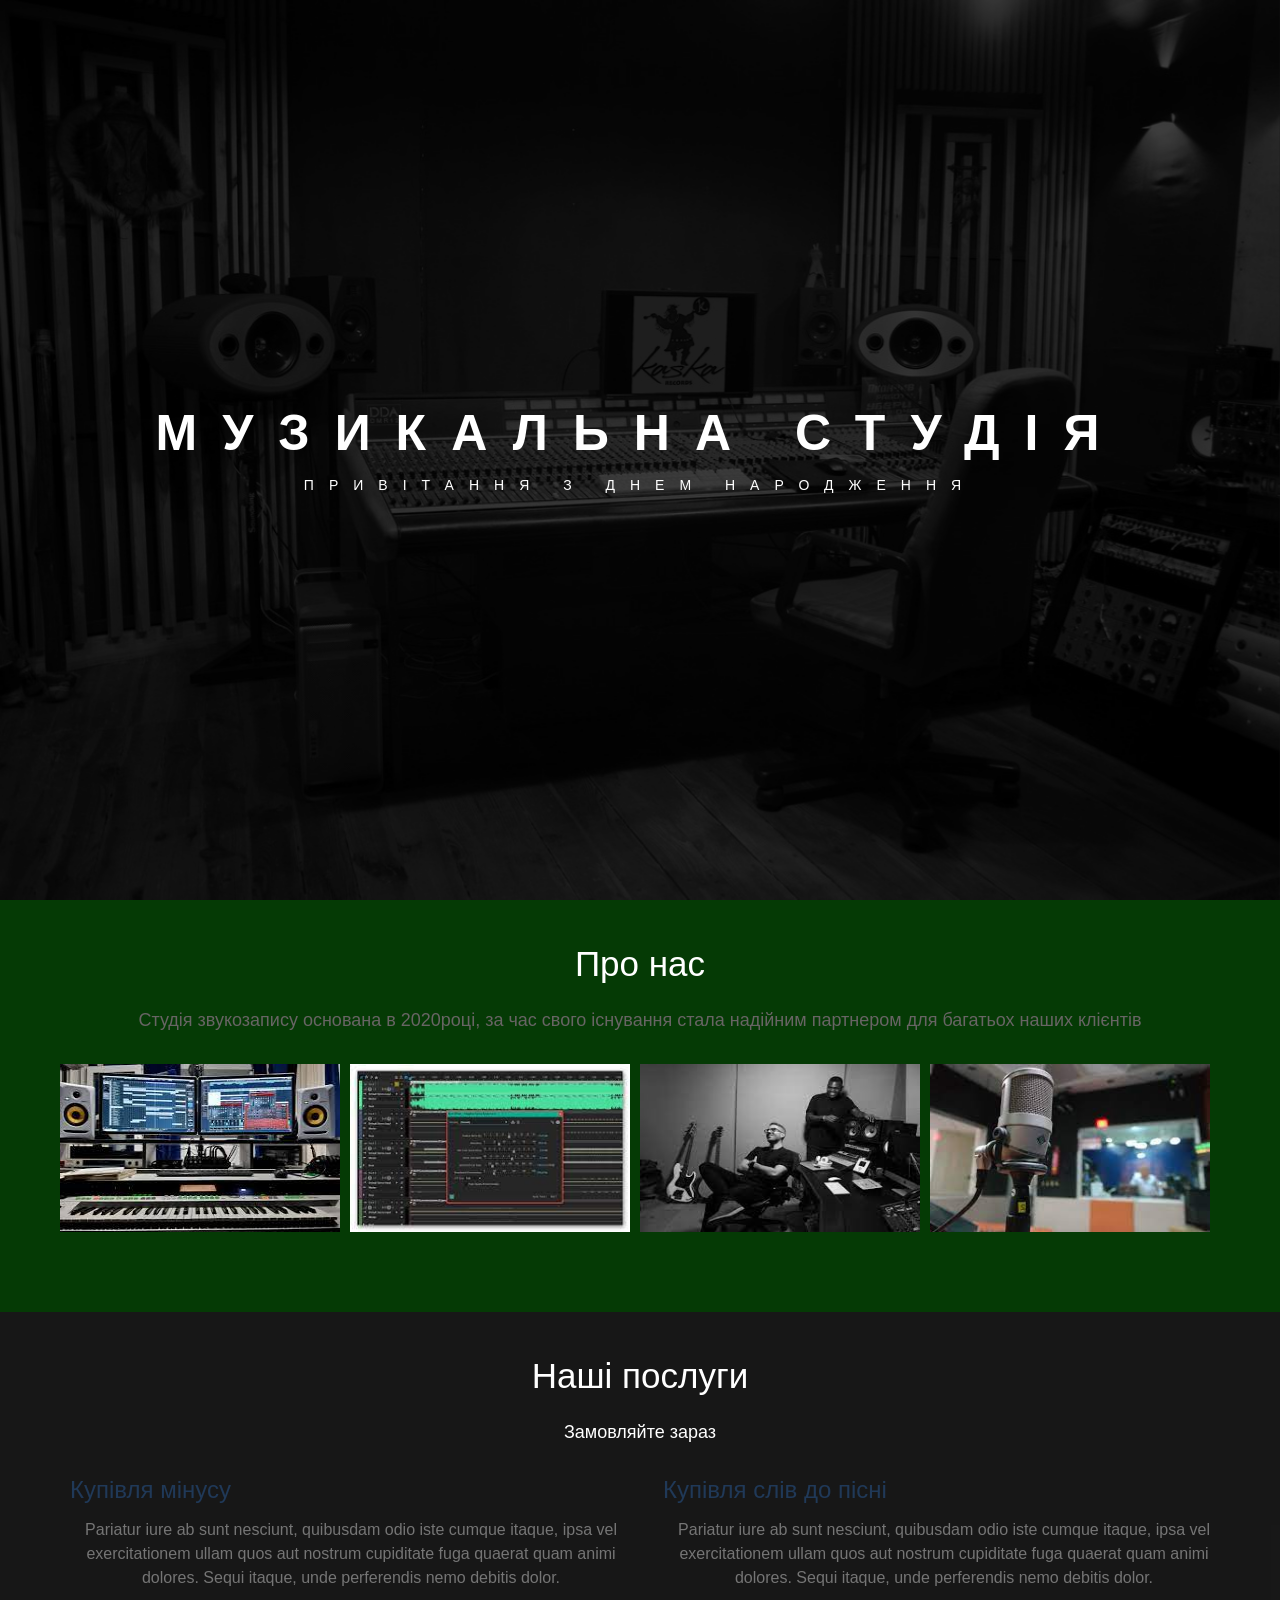
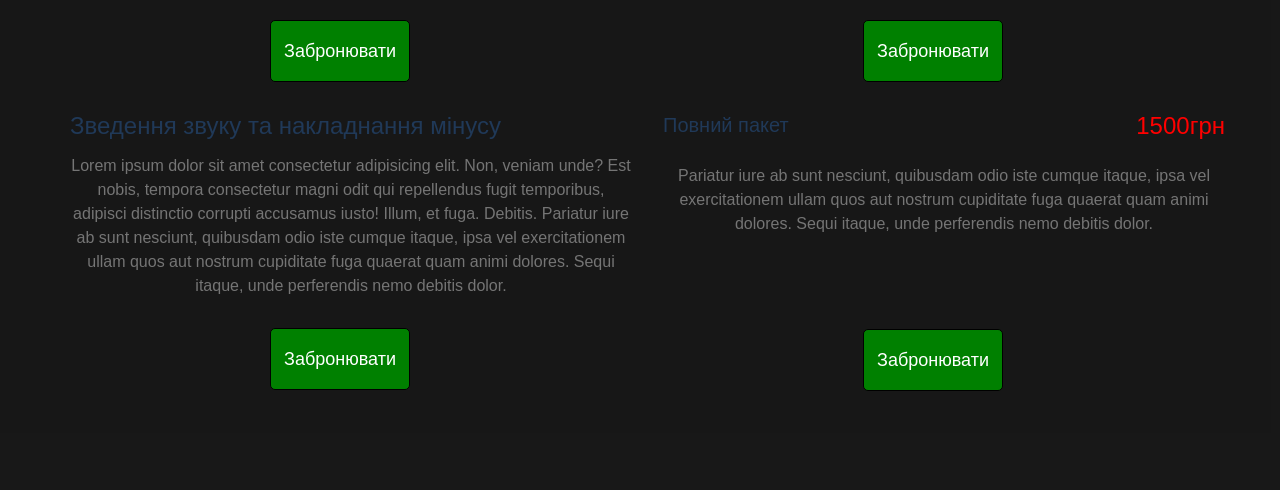
==== index.html @ 0fb1c1ea "Adaptive site with Burger menu" ====
<!DOCTYPE html>
<html lang="en">
<head>
    <meta charset="UTF-8">
    <meta name="viewport" content="width=1400">
    <title>Привітання аудіозаписом</title>
    <link rel="stylesheet" href="css/style.css">
    <link rel="shortcut icon" href="favicon.ico">
</head>
<body>
<div class="wrapper">
    <div class="full-screen">
        <div class="full-screen__body">
            <div class="full-screen__title">Музикальна студія</div>
            <div class="full-screen__text">Привітання з днем народження</div>
        </div>
        <img class="promo"  src="img/final-poster.jpg" alt="">
    </div>
    <div class="content">
        <div class="content__container">
            <div class="content__ofus">
                <div class="content__title">Про нас</div>
                <div class="content__text">Студія звукозапису основана в 2020році, за час свого існування стала надійним партнером для багатьох наших клієнтів</div>
                <div class="content__img">
                    <div class="imgs__one">
                        <img src="img/1.jfif" height="168px" width="280px"  alt="">
                    </div>
                    <div class="imgs__one">
                        <img src="img/2.jfif" height="168px"width="280px"  alt="">
                    </div>
                    <div class="imgs__one">
                        <img src="img/3.jfif" height="168px" width="280px"  alt="">
                    </div>
                    <div class="imgs__one">
                        <img src="img/4.jfif" height="168px"width="280px"  alt="">
                    </div>
                </div>
            </div>
        </div>
    </div>
    <div class="content two">
        <div class="content__container">
            <div class="content__ofus">
                <div class="content__title">Наші послуги</div>
                <div class='container'>
                    <div class="columns__title title">Замовляйте зараз</div>
                    <div class="columns__row">
                        <div class="columns__column">
                            <div class="columns__item item">
                                <div class="item__row">
                                        <div class="item__body">
                                        <div class="item__title">Купівля мінусу</div>
                                        <div class="item__text">Pariatur iure ab sunt nesciunt, quibusdam odio iste cumque itaque, ipsa vel exercitationem ullam quos aut nostrum cupiditate fuga quaerat quam animi dolores. Sequi itaque, unde perferendis nemo debitis dolor.</div>
                                    <a target="_blank" href="http://google.com">Забронювати</a>
                                    </div>
                                </div>
                            </div>
                        </div>
                        <div class="columns__column">
                            <div class="columns__item item">
                                <div class="item__row">
                                        <div class="item__body">
                                        <div class="item__title">Купівля слів до пісні</div>
                                        <div class="item__text">Pariatur iure ab sunt nesciunt, quibusdam odio iste cumque itaque, ipsa vel exercitationem ullam quos aut nostrum cupiditate fuga quaerat quam animi dolores. Sequi itaque, unde perferendis nemo debitis dolor.</div>
                                        <a target="_blank" href="http://google.com">Забронювати</a>
                                    </div>
                                </div>
                            </div>
                        </div>
                        <div class="columns__column">
                            <div class="columns__item item">
                                <div class="item__row">
                                        <div class="item__body">
                                        <div class="item__title">Зведення звуку та накладнання мінусу</div>
                                        <div class="item__text">Lorem ipsum dolor sit amet consectetur adipisicing elit. Non, veniam unde? Est nobis, tempora consectetur magni odit qui repellendus fugit temporibus, adipisci distinctio corrupti accusamus iusto! Illum, et fuga. Debitis. Pariatur iure ab sunt nesciunt, quibusdam odio iste cumque itaque, ipsa vel exercitationem ullam quos aut nostrum cupiditate fuga quaerat quam animi dolores. Sequi itaque, unde perferendis nemo debitis dolor.</div>
                                        <a target="_blank" href="http://google.com">Забронювати</a>
                                    </div>
                                </div>
                            </div>
                        </div>
                        <div class="columns__column">
                            <div class="columns__item item">
                                <div class="item__row">
                                    
                                    <div class="item__body">
                                        <div class="item__title">
                                            <div class="item__title__title" >Повний пакет</div>
                                            <div class="item__title__price ">1500грн</div>
                                        </div>
                                        <div class="item__text">Pariatur iure ab sunt nesciunt, quibusdam odio iste cumque itaque, ipsa vel exercitationem ullam quos aut nostrum cupiditate fuga quaerat quam animi dolores. Sequi itaque, unde perferendis nemo debitis dolor.</div>
                                        <a class="non" target="_blank" href="http://google.com">Забронювати</a>
                                    </div>
                                </div>
                            </div>
                        </div>
                    </div>
                </div>
            </div>
        </div>
    </div>
</div>
<script src="js/scriptone.js"></script>
</body>
</html>
---- css/style.css ----
*,
*::before,
*::after {
	padding: 0;
	margin: 0;
	border: 0;
	box-sizing: border-box;
}
a {
	text-decoration: none;
}
ul,
ol,
li {
	list-style: none;
}
img {
	vertical-align: top;
}
h1,
h2,
h3,
h4,
h5,
h6 {
	font-weight: inherit;
	font-size: inherit;
}
html,
body {
	height: 100%;
	line-height: 1;
	font-size: 14px;
	background-color: #333;
	color: #fff;
	font-family: Arial, "Helvetica Neue", Helvetica, sans-serif;
}

h1 {
	font-size: 30px;
	margin: 0px 0px 30px 0px;
}



.wrapper {
    min-height: 100vh;
    display: flex;
    flex-direction: column;
}
.full-screen {
position: relative;
min-height: 100vh;
display: flex;
flex-direction: column;

}
.full-screen__body{
padding: 50px 15px;
background-color: rgba(0, 0, 0, 0.596);
position: relative;
z-index: 2;
display: flex;
flex: 1 1 auto;
justify-content: center;
align-items: center;
flex-direction: column;
text-transform: uppercase;
	}

.full-screen__title{

font-size: 50px;
letter-spacing: 25px;
font-weight: 700;
margin: 0 0 20px 0;
}
@media (max-width: 550px) {
	.full-screen__title{

		font-size: 25px;
		letter-spacing: 12px;
		font-weight: 500;
		margin: 0 0 10px 0;
		}
		.full-screen__text  {

			letter-spacing: 7px;
				}

}
@media (max-width: 900px) {
	.full-screen__title{
text-align: center;
		font-size: 35px;
		letter-spacing: 17px;
		font-weight: 600;
		margin: 0 0 15px 0;
		}
		.full-screen__text  {
text-align: center;
			letter-spacing: 12px;
				}

}


.full-screen__text  {

    letter-spacing: 15px;
		}

.promo{
	position: fixed;
    top: 0;
    left: 0;
    width: 100%;
    height: 100%;
    object-fit: cover;
}

.content {
    position: relative;
	z-index: 5;
    background: rgba(5, 59, 5, 0.973);
}
.content__container {
		max-width: 1200px;
        margin: 0 auto;
        padding: 50px 15px;
        font-size: 18px;
        line-height: 150%;
}
.content__img{
	display: flex;
	flex: 0 1 auto;
	flex-wrap: wrap;
	justify-content: center;
}
.imgs__one{
	flex: 0 1 22%;
	margin: 0 10px 10px 0;
    align-items: center;
}
.content__ofus{
    margin: 0 0 20px 0;text-align: center;
	justify-self: center;
	
}
.content__title{margin: 0 0 30px 0;
	font-size: 35px;
	
	font-weight: 500;}
.content__text{
	color: rgb(104, 100, 100);
	margin: 0 0 30px 0;
}

.two{
	background: rgba(22, 22, 22, 0.925);
}

.container{
	max-width: 1180px;
	margin: 0px auto;
}

.columns {
	background-color: #f5f5f5;
	padding: 50px 0 20px 0;
}
.columns__title {
	text-align: center;
	margin: 0px 0px 30px 0px;
}
.columns__row {
	display: flex;
	flex-wrap: wrap;
	margin: 0px -8px;
}


.columns__column {
	flex: 0 1 50%;
	padding: 0px 8px;
	margin: 0px 0px 30px 0px;
	
}
.columns__item {

}

.item {}
.item__row {
	display: flex;
}
.item__image {
	flex: 0 0 200px;
}
.item__body {
	padding: 0px 0px 0px 15px;
	flex: 1 1 auto;
}
.item__title {
	color: #203958;
	font-size: 24px;
	margin: 0px 0px 15px 0px;
}
.item__text {
	color: #757575;
	font-size: 16px;
	line-height: 24px;
	margin: 0 0 30px;
}
.item__title__title {
	color: #203958;
	font-size: 20px;
	margin: 0px 0px 10px 0px;
}

.item__title{
	display: flex;
	flex: 0 1 50%;
	justify-content: space-between;
}
.item__title__price{
	color: red;
}


a{
	border: 1px solid #000;
	border-radius: 35% ;
	padding: 10px;
		background: green;
	display: block;
    margin: 0px 200px;
    text-align: center;
    line-height: 40px;
        border-radius: 5px;
    color: #ffffff;
    font-size: 18px;box-shadow: 0px 0px 0px 0px rgb(255, 255, 255);
	align-self: end;
	width: 140px ;
}


a:hover{
	box-shadow: 3px 3px 35px 2px rgb(255, 255, 255);
	
}

.non{
	transform: translate(0px,63px);
}

.content__title1{
	text-align: center;
	font-size: 35px;
    font-weight: 500;
	margin: 50px 0 0 0;
}

.columns__title1{
	text-align: center;
	margin: 30px 0 0 0;
}
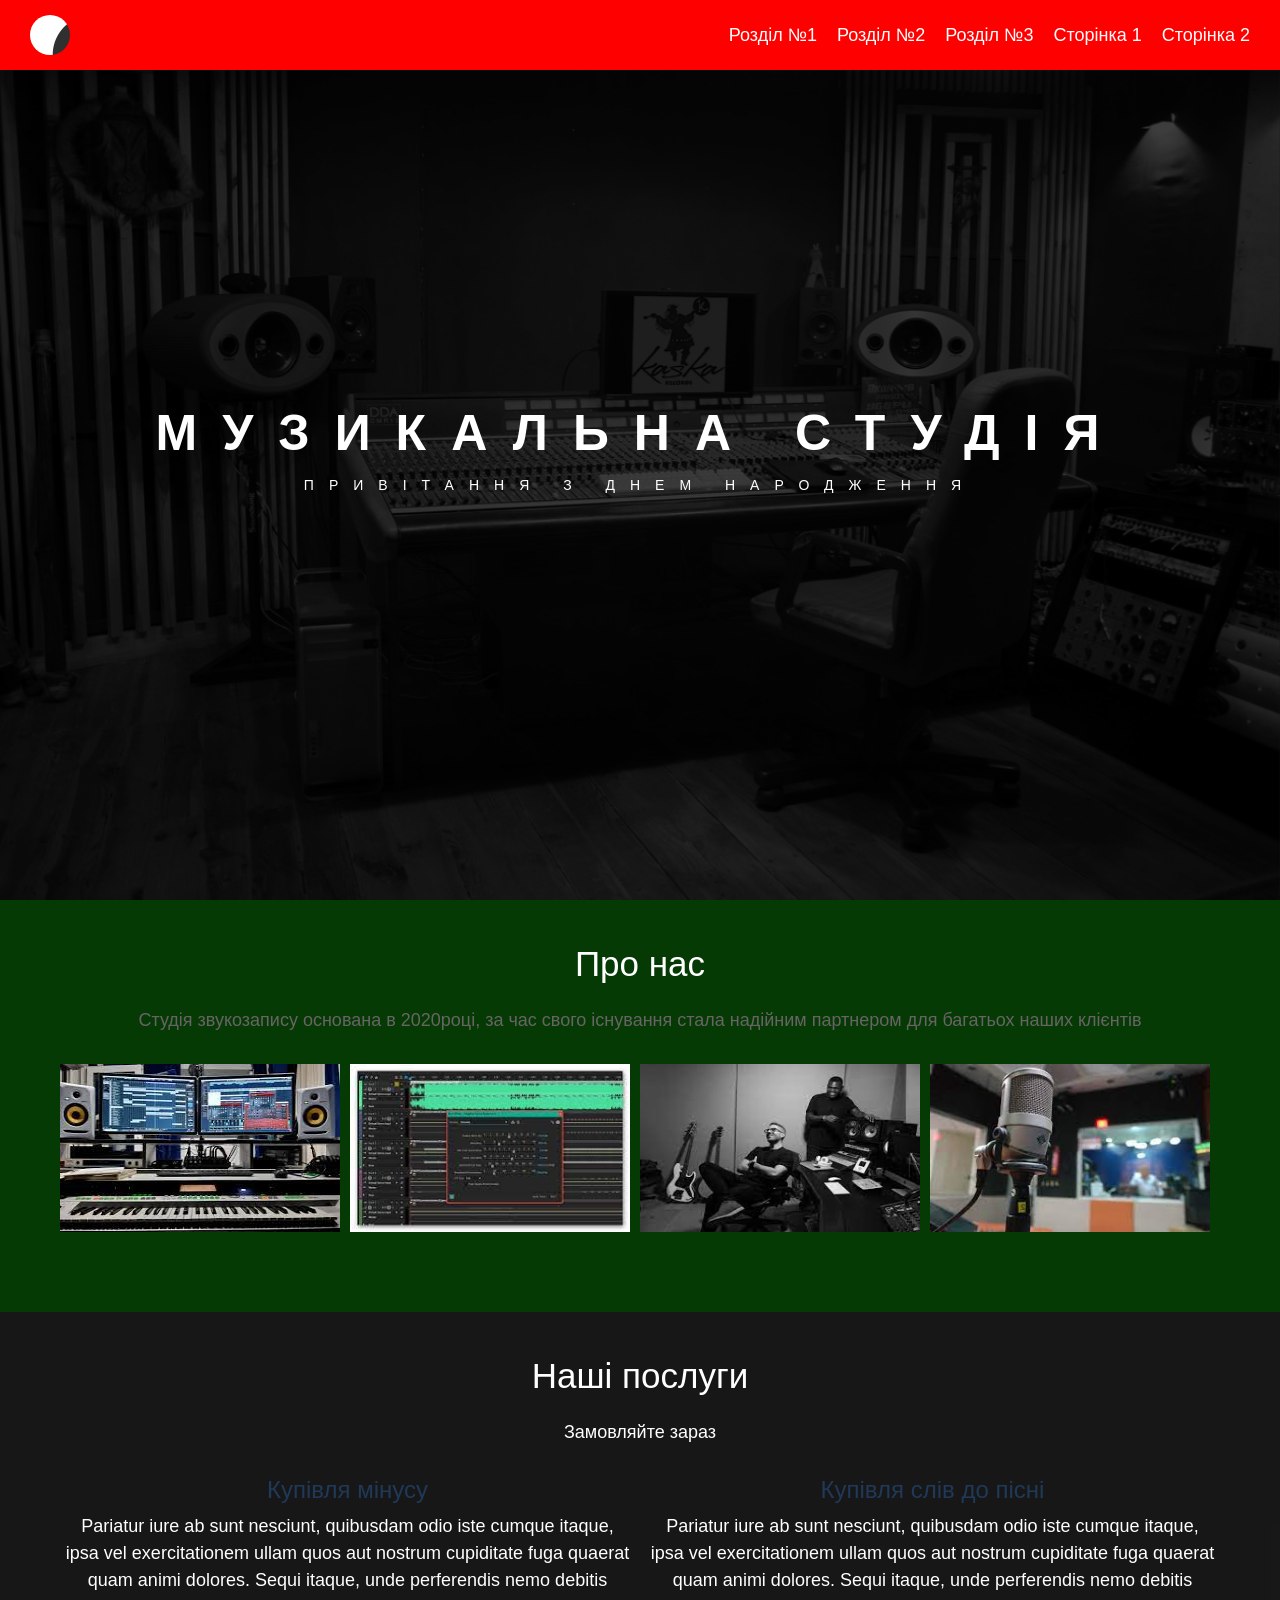
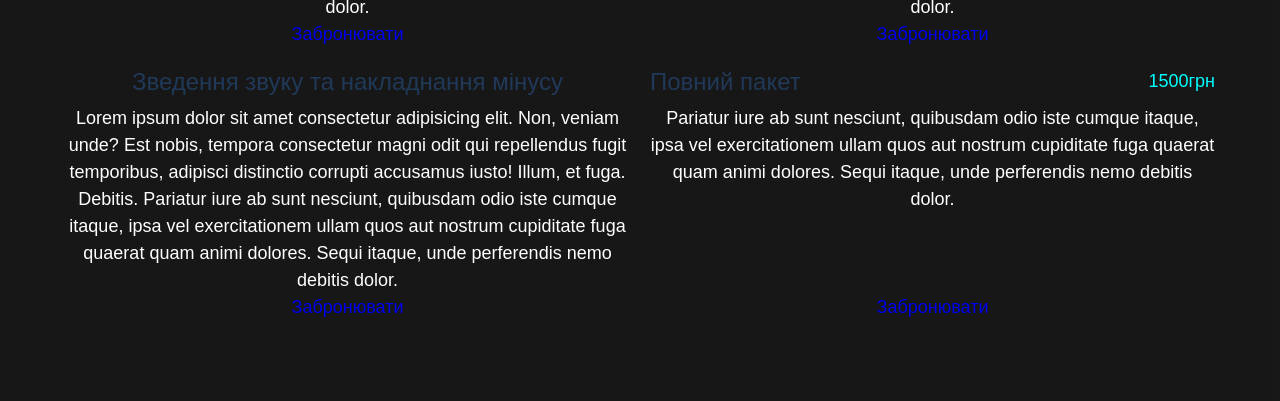
==== commit 44bbfa56: "delete redurent files" ====
--- a/index.html
+++ b/index.html
@@ -4,11 +4,46 @@
     <meta charset="UTF-8">
     <meta name="viewport" content="width=1400">
     <title>Привітання аудіозаписом</title>
-    <link rel="stylesheet" href="css/style.css">
+    <link rel="stylesheet" href="css/style1.css">
     <link rel="shortcut icon" href="favicon.ico">
 </head>
 <body>
 <div class="wrapper">
+    <header class="header">
+        <div class="header__container">
+            <a href="" class="header__logo"></a>
+            <div class="header__menu__menu">
+                <div class="menu__icon">
+                    <span></span>
+                </div>
+                <nav class="menu__body">
+                    <ul class="menu__list">
+                        <li><a data-goto=".wrapper" href="#" class="menu__link">Розділ №1</a></li>
+                        <li><a data-goto=".content__ofus" href="#" class="menu__link">Розділ №2</a></li>
+                        <li><a data-goto=".content__num" href="#" class="menu__link">Розділ №3</a></li>
+                        <li>
+                            <a href="" class="menu__link">Сторінка 1</a>
+                            <span class="menu__arrow"></span>
+                            <ul class="menu__sub-list">
+                                <li>
+                                    <a href="" class="menu__sub-link">Розділ Сторінка 1</a>
+                                </li>
+                                <li>
+                                    <a href="" class="menu__sub-link">Розділ Сторінка 2</a>
+                                </li>
+                                <li>
+                                    <a href="" class="menu__sub-link">Розділ Сторінка 3</a>
+                                </li>
+                            </ul>
+                        </li>
+                        <li>
+                            <a href="" class="menu__link">Сторінка 2</a>
+                        </li>
+                    </ul>
+                </nav>
+            </div>
+        </div>
+    </header>
     <div class="full-screen">
         <div class="full-screen__body">
             <div class="full-screen__title">Музикальна студія</div>
@@ -41,55 +76,40 @@
     <div class="content two">
         <div class="content__container">
             <div class="content__ofus">
-                <div class="content__title">Наші послуги</div>
+                <div class="content__title content__num">Наші послуги</div>
                 <div class='container'>
                     <div class="columns__title title">Замовляйте зараз</div>
-                    <div class="columns__row">
-                        <div class="columns__column">
-                            <div class="columns__item item">
-                                <div class="item__row">
-                                        <div class="item__body">
-                                        <div class="item__title">Купівля мінусу</div>
-                                        <div class="item__text">Pariatur iure ab sunt nesciunt, quibusdam odio iste cumque itaque, ipsa vel exercitationem ullam quos aut nostrum cupiditate fuga quaerat quam animi dolores. Sequi itaque, unde perferendis nemo debitis dolor.</div>
-                                    <a target="_blank" href="http://google.com">Забронювати</a>
+                        <div class="item__columns">
+                            <div class="item__row">
+                                <div class="item__body">
+                                    <div class="item__title">Купівля мінусу</div>
+                                    <div class="item__text">Pariatur iure ab sunt nesciunt, quibusdam odio iste cumque itaque, ipsa vel exercitationem ullam quos aut nostrum cupiditate fuga quaerat quam animi dolores. Sequi itaque, unde perferendis nemo debitis dolor.</div>
+                                   <div class="linkbuy"> <a target="_blank" href="http://google.com">Забронювати</a></div>
                                     </div>
+                            </div>
+                            <div class="item__row">
+                                <div class="item__body">
+                                <div class="item__title">Купівля слів до пісні</div>
+                                <div class="item__text">Pariatur iure ab sunt nesciunt, quibusdam odio iste cumque itaque, ipsa vel exercitationem ullam quos aut nostrum cupiditate fuga quaerat quam animi dolores. Sequi itaque, unde perferendis nemo debitis dolor.</div>
+                                <div class='linkbuy'><a target="_blank" href="http://google.com">Забронювати</a></div>
                                 </div>
                             </div>
-                        </div>
-                        <div class="columns__column">
-                            <div class="columns__item item">
-                                <div class="item__row">
-                                        <div class="item__body">
-                                        <div class="item__title">Купівля слів до пісні</div>
-                                        <div class="item__text">Pariatur iure ab sunt nesciunt, quibusdam odio iste cumque itaque, ipsa vel exercitationem ullam quos aut nostrum cupiditate fuga quaerat quam animi dolores. Sequi itaque, unde perferendis nemo debitis dolor.</div>
-                                        <a target="_blank" href="http://google.com">Забронювати</a>
-                                    </div>
+                            <div class="item__row">
+                                <div class="item__body">
+                                <div class="item__title">Зведення звуку та накладнання мінусу</div>
+                                <div class="item__text">Lorem ipsum dolor sit amet consectetur adipisicing elit. Non, veniam unde? Est nobis, tempora consectetur magni odit qui repellendus fugit temporibus, adipisci distinctio corrupti accusamus iusto! Illum, et fuga. Debitis. Pariatur iure ab sunt nesciunt, quibusdam odio iste cumque itaque, ipsa vel exercitationem ullam quos aut nostrum cupiditate fuga quaerat quam animi dolores. Sequi itaque, unde perferendis nemo debitis dolor.</div>
+                                    <div class="linkbuy"><a target="_blank" href="http://google.com">Забронювати</a></div>
                                 </div>
                             </div>
-                        </div>
-                        <div class="columns__column">
-                            <div class="columns__item item">
-                                <div class="item__row">
-                                        <div class="item__body">
-                                        <div class="item__title">Зведення звуку та накладнання мінусу</div>
-                                        <div class="item__text">Lorem ipsum dolor sit amet consectetur adipisicing elit. Non, veniam unde? Est nobis, tempora consectetur magni odit qui repellendus fugit temporibus, adipisci distinctio corrupti accusamus iusto! Illum, et fuga. Debitis. Pariatur iure ab sunt nesciunt, quibusdam odio iste cumque itaque, ipsa vel exercitationem ullam quos aut nostrum cupiditate fuga quaerat quam animi dolores. Sequi itaque, unde perferendis nemo debitis dolor.</div>
-                                        <a target="_blank" href="http://google.com">Забронювати</a>
-                                    </div>
-                                </div>
-                            </div>
-                        </div>
-                        <div class="columns__column">
-                            <div class="columns__item item">
-                                <div class="item__row">
-                                    
-                                    <div class="item__body">
-                                        <div class="item__title">
-                                            <div class="item__title__title" >Повний пакет</div>
-                                            <div class="item__title__price ">1500грн</div>
-                                        </div>
-                                        <div class="item__text">Pariatur iure ab sunt nesciunt, quibusdam odio iste cumque itaque, ipsa vel exercitationem ullam quos aut nostrum cupiditate fuga quaerat quam animi dolores. Sequi itaque, unde perferendis nemo debitis dolor.</div>
-                                        <a class="non" target="_blank" href="http://google.com">Забронювати</a>
-                                    </div>
+                            <div class="item__row">
+                                <div class="item__body">
+                                    <div class="item__2title">
+                                    <div class="item__title__ofprice" >Повний пакет</div>
+                                    <div class="item__title__price">1500грн</div>
+                                     </div>
+                                <div class="item__text">Pariatur iure ab sunt nesciunt, quibusdam odio iste cumque itaque, ipsa vel exercitationem ullam quos aut nostrum cupiditate fuga quaerat quam animi dolores. Sequi itaque, unde perferendis nemo debitis dolor.</div>
+                                    <div class="nonetext"> consectetur, adipisicing elit. Enim doloribus deserunt, dolore, hic adipisci necessitatibus quam quas molestias ipsam ea error fugiat illo rem minus voluptatibus voluptate obcaecati explicabo sequi.</div>
+                                <div class="linkbuy"><a class="non" target="_blank" href="http://google.com">Забронювати</a></div>
                                 </div>
                             </div>
                         </div>
--- a/css/style1.css
+++ b/css/style1.css
@@ -0,0 +1,541 @@
+*,
+*::before,
+*::after {
+	padding: 0;
+	margin: 0;
+	border: 0;
+	box-sizing: border-box;
+}
+a {
+	text-decoration: none;
+}
+ul,
+ol,
+li {
+	list-style: none;
+}
+img {
+	vertical-align: top;
+}
+h1,
+h2,
+h3,
+h4,
+h5,
+h6 {
+	font-weight: inherit;
+	font-size: inherit;
+}
+html,
+body {
+	height: 100%;
+	line-height: 1;
+	font-size: 14px;
+	background-color: #333;
+	color: #fff;
+	font-family: Arial, "Helvetica Neue", Helvetica, sans-serif;
+}
+
+h1 {
+	font-size: 30px;
+	margin: 0px 0px 30px 0px;
+}
+.linkbuy{
+	display: grid;
+	justify-content: center;
+}
+
+.wrapper {
+    min-height: 100vh;
+    display: flex;
+    flex-direction: column;
+}
+.full-screen {
+position: relative;
+min-height: 100vh;
+display: flex;
+flex-direction: column;
+
+}
+.full-screen__body{
+padding: 50px 15px;
+background-color: rgba(0, 0, 0, 0.596);
+position: relative;
+z-index: 2;
+display: flex;
+flex: 1 1 auto;
+justify-content: center;
+align-items: center;
+flex-direction: column;
+text-transform: uppercase;
+	}
+
+.full-screen__title{
+
+font-size: 50px;
+letter-spacing: 25px;
+font-weight: 700;
+margin: 0 0 20px 0;
+}
+@media (max-width: 550px) {
+	.full-screen__title{
+		font-size: 25px;
+		letter-spacing: 12px;
+		font-weight: 500;
+		margin: 0 0 10px 0;
+	}
+	.full-screen__text  {
+		letter-spacing: 7px;
+	}
+	.item__columns{}	
+
+}
+@media (max-width: 767px) {
+	.full-screen__title{
+text-align: center;
+		font-size: 35px;
+		letter-spacing: 17px;
+		font-weight: 600;
+		margin: 0 0 15px 0;
+		}
+		.full-screen__text  {
+text-align: center;
+			letter-spacing: 12px;
+				}
+
+}
+
+
+.full-screen__text  {
+
+    letter-spacing: 15px;
+		}
+
+.promo{
+	position: fixed;
+    top: 0;
+    left: 0;
+    width: 100%;
+    height: 100%;
+    object-fit: cover;
+}
+
+.content {
+    position: relative;
+	z-index: 5;
+    background: rgba(5, 59, 5, 0.973);
+}
+.content__container {
+		max-width: 1200px;
+        margin: 0 auto;
+        padding: 50px 15px;
+        font-size: 18px;
+        line-height: 150%;
+}
+.content__img{
+	display: flex;
+	flex: 0 1 auto;
+	flex-wrap: wrap;
+	justify-content: center;
+}
+.imgs__one{
+	flex: 0 1 22%;
+	margin: 0 10px 10px 0;
+    align-items: center;
+}
+
+.content {
+    position: relative;
+	z-index: 5;
+    background: rgba(5, 59, 5, 0.973);
+}
+.content__container {
+		max-width: 1200px;
+        margin: 0 auto;
+        padding: 50px 15px;
+        font-size: 18px;
+        line-height: 150%;
+}
+.content__img{
+	display: flex;
+	flex: 0 1 auto;
+	flex-wrap: wrap;
+	justify-content: center;
+}
+.imgs__one{
+	flex: 0 1 22%;
+	margin: 0 10px 10px 0;
+    align-items: center;
+}
+.content__ofus{
+    margin: 0 0 20px 0;text-align: center;
+	justify-self: center;
+	
+}
+.content__title{margin: 0 0 30px 0;
+	font-size: 35px;
+	
+	font-weight: 500;}
+.content__text{
+	color: rgb(104, 100, 100);
+	margin: 0 0 30px 0;
+}
+
+.two{
+	background: rgba(22, 22, 22, 0.925);
+}
+
+.container{
+	max-width: 1180px;
+	margin: 0px auto;
+}
+
+.columns {
+	background-color: #f5f5f5;
+	padding: 50px 0 20px 0;
+}
+
+.title{
+	margin: 10px 0 20px 0;
+}
+
+.item__columns{
+	display: grid;
+	grid-template-columns: 50% 50%;
+	grid-auto-rows: auto;
+
+	
+}
+
+.item__row{
+	justify-content: space-between;
+    display: grid;
+	padding: 10px;
+}
+
+/*
+
+a{
+	border: 1px solid #000;
+	border-radius: 35% ;
+	padding: 10px;
+	background: green;
+	display: block;
+    text-align: center;
+    line-height: 40px;
+    border-radius: 5px;
+    color: #ffffff;
+    font-size: 18px;box-shadow: 0px 0px 0px 0px rgb(255, 255, 255);
+	align-self: end;
+	width: 140px ;
+	
+}
+*/
+.item__body {
+	justify-content: space-between;
+    display: grid;
+	}
+
+.item__title {
+	padding: 0 0 10px;
+	color: #203958;
+    font-size: 24px;
+	}
+
+.item__2title{
+	display: flex;
+	flex: 0 0 50%;
+	justify-content: space-between;
+}
+
+.item__title__ofprice{
+	padding: 0 0 10px;
+	color: #203958;
+    font-size: 24px;
+	
+}
+
+.item__title__price{
+	color: aqua;
+	
+}
+
+.item__text {
+	}
+
+
+
+a:hover{
+	box-shadow: -1px 0px 11px 11px rgb(255 255 255);
+    background-color: rgb(255 255 255);
+    color: red;
+	
+}
+
+
+.nonetext{
+opacity: 0;
+}
+
+.content__title1{
+	text-align: center;
+	font-size: 35px;
+    font-weight: 500;
+	margin: 50px 0 0 0;
+}
+
+.columns__title1{
+	text-align: center;
+	margin: 30px 0 0 0;
+}
+
+@media (max-width: 550px) {
+	.item__columns{
+		display: block;
+	}
+	
+}
+
+.header{
+	position: fixed;
+	top: 0;
+	left: 0;
+	width: 100%;
+	z-index: 10;
+	background: red;
+}
+.header__container{
+	
+	margin: 0 auto;
+	display: flex;
+	padding: 0 30px;
+	align-items: center;
+	justify-content: space-between;
+	min-height: 70px;
+}
+.header__logo{
+	border-radius: 50%;
+	background: #fff;
+	position: relative;
+	z-index: 5;
+	width: 40px;
+	height: 40px;
+	background-image: url('/favicon.ico');
+}
+.header__menu__menu{}
+.menu__icon{
+	display: none;
+}
+
+ 
+.menu__body{}
+.menu__list{}
+.menu__list > li {
+position: relative;
+margin: 0 0 0 20px;
+}
+.menu__link:hover{
+	
+}
+.menu__link{
+	color: #fff;
+	font-size: 18px;
+}
+.menu__sub-list{
+	position: absolute;
+	top: 100%;
+	right: 0;
+	background-color: black;
+	padding: 15px;
+	min-width: 200px;
+}
+.menu__sub-list li{
+margin: 0 0 10px 0;
+
+}
+.menu__sub-list:last-child{
+margin: 0;
+}
+
+.menu__sub-link:hover{
+	text-decoration: underline;
+}
+
+@media (min-width: 767px){
+	.menu__list{
+		display: flex;
+		align-items: center;
+	}
+	.menu__list > li {
+		padding: 10px 0;
+	}
+	.menu__sub-list{
+	transform: translate(0px, 10%);
+	opacity: 0;
+	visibility: hidden;
+	transition: all 0.3s ease 0s;
+	pointer-events: none;
+	
+	}
+}
+
+body._pc .menu__list > li:hover .menu__sub-list {
+opacity: 1;
+visibility: visible;
+transform: translate(0px, 0px);
+pointer-events: all;
+}
+
+.menu__arrow{
+	display: none;
+}
+body._touch .menu__list > li {
+	display: flex;
+	align-items: center;
+}
+body._touch .menu__arrow {
+	display: block;
+	width: 0;
+	height: 0;
+	margin: 0 0 0 5px;
+	
+	transition: transform 0.3s ease 0s;
+	border-left: 5px solid transparent;
+	border-right: 5px solid transparent;
+	border-top: 10px solid #fff;
+}
+
+body._touch .menu__list > li._active .menu__sub-list {
+	opacity: 1;
+	visibility: visible;
+	transform: translate(0px, 0px);
+	pointer-events: all;
+	}
+
+	body._touch .menu__list > li._active .menu__arrow {
+		transform: rotate(-180deg);
+	}
+
+@media (max-width: 767px) {
+	.menu__icon{
+		z-index: 5;
+		display: block;
+		position: relative;
+		width: 30px;
+		height: 18px;
+		cursor: pointer;
+	}
+	.menu__icon span,
+	.menu__icon::before,
+	.menu__icon::after {
+		left: 0;
+		position: absolute;
+		height: 10%;
+		width: 100%;
+		transition: all 0.3s ease 0s;
+		background-color: #fff;
+	}
+	.menu__icon::before,
+	.menu__icon::after{
+		content: "";
+	}
+	.menu__icon::before{
+		top: 0;
+	}
+	.menu__icon::after{
+		bottom: 0;
+	}
+	.menu__icon span{
+		top: 50%;
+		transform: scale(1) translate(0px, -50%);
+	}
+	.menu__icon._active span {
+		transform: scale(0) translate(0px, -50%);
+	}
+	.menu__icon._active::before {
+		top: 50%;
+		transform: rotate(-45deg) translate(0px, -50%);
+	}
+	.menu__icon._active::after {
+		bottom: 50%;
+		transform: rotate(45deg) translate(0px, 50%);
+	}
+	.menu__body{
+		position: fixed;
+		top: 0;
+		left: -100%;
+		width: 100%;
+		height: 100%;
+		background-color: rgba(0, 0, 0, 0.9);
+		padding: 100px 30px 30px 30px;
+		transition: left 0.3s ease 0s;
+		overflow: auto;
+	}
+	.menu__body._active {
+		left: 0;
+	}
+	/* not work
+	body._touch .menu__list > li._active .menu__sub-list*/
+	body._pc .menu__list > li:hover .menu__sub-list {
+		display: block;
+	}
+	body._lock {
+		overflow: hidden;
+	}
+	.menu__body::before{
+		content: '';
+		position: fixed;
+		width: 100%;
+		top: 0;
+		left: 0;
+		height: 70px;
+		background-color: #912105;
+		z-index: 2;
+	}
+
+	.menu__list > li {
+		flex-wrap: wrap;
+		margin: 0 0 30px 0;
+	}
+	.menu__list > li:last-child{
+		margin-bottom: 0;
+	}
+	.menu__link {
+		font-size: 24px;
+	}
+	.menu__sub-list {
+		position: relative;
+		background-color: #fff;
+		margin: 20px 0 0 0;
+		display: none;
+		flex: 1 1 100%;
+		margin: 20px 0 0 0;
+	}
+	.menu__list > li._active .menu__sub-list {
+		display: block;
+	}
+	.menu__sub-link {
+		font-size: 20px;
+		color: #000;
+	}
+}
+
+@media (max-width: 440px) {
+	.full-screen__title {
+		font-size: 25px;
+		letter-spacing: 12px;
+		font-weight: 600;
+		margin: 0 0 15px 0;
+	}
+	.full-screen__text {
+		letter-spacing: 8px;
+		font-size: 13px;
+	}
+}
+
+
+@media (max-width: 550px) {
+	.nonetext{
+	display: none;
+}
+}
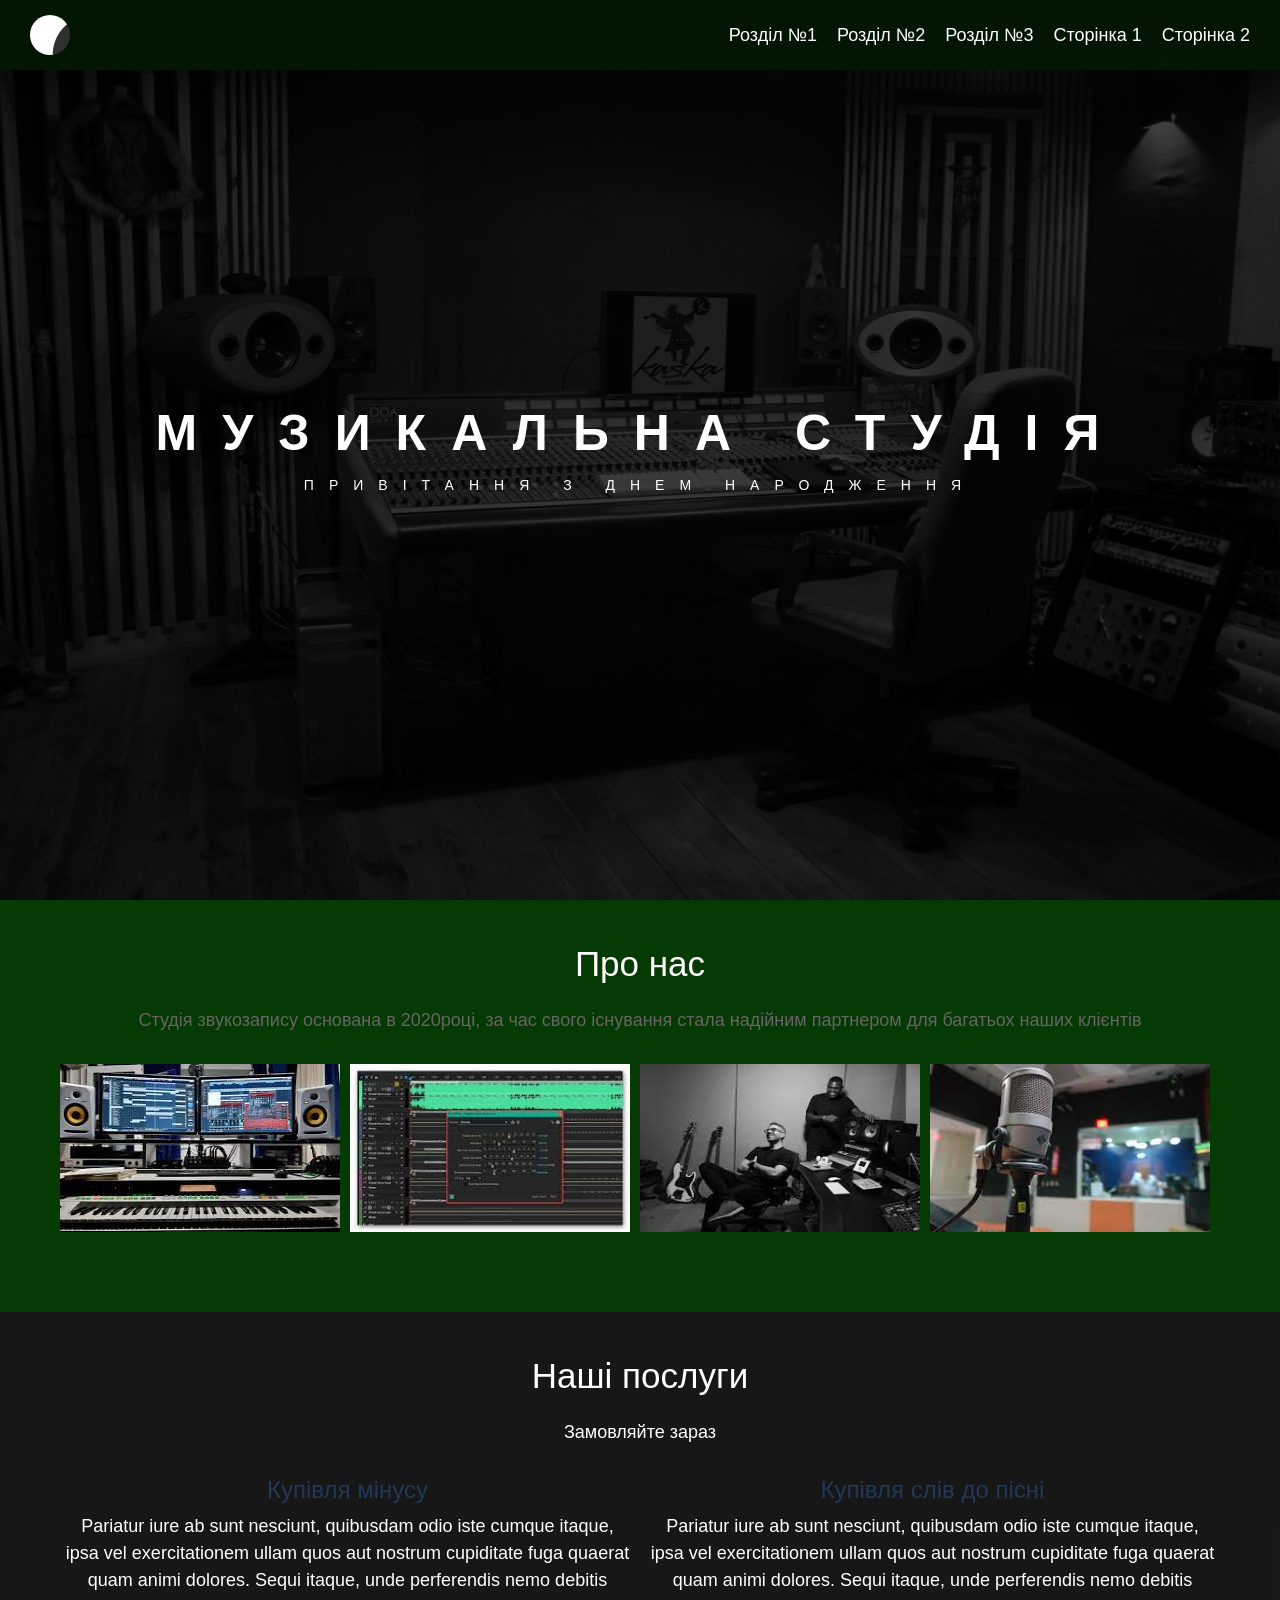
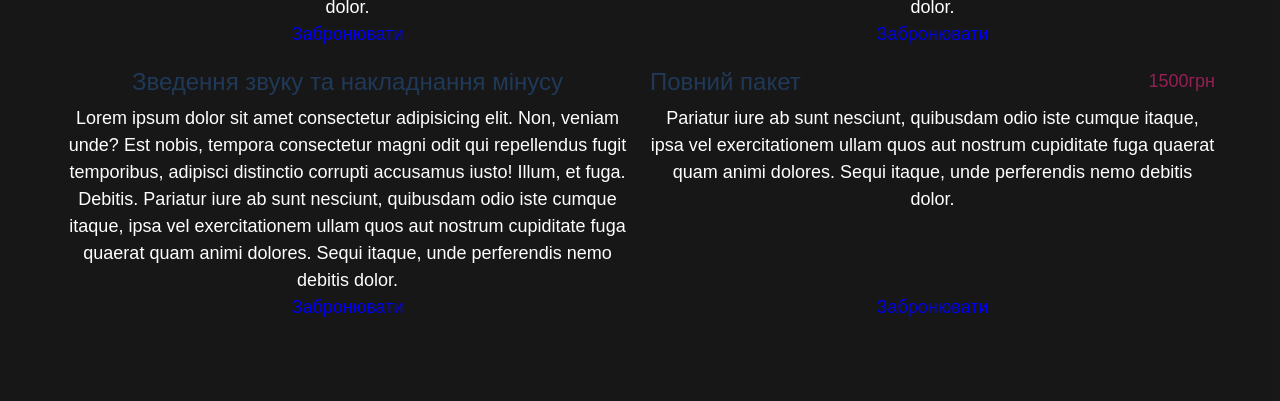
==== commit a38928aa: "delete other file work with adaptive" ====
--- a/index.html
+++ b/index.html
@@ -4,7 +4,7 @@
     <meta charset="UTF-8">
     <meta name="viewport" content="width=1400">
     <title>Привітання аудіозаписом</title>
-    <link rel="stylesheet" href="css/style1.css">
+    <link rel="stylesheet" href="css/style.css">
     <link rel="shortcut icon" href="favicon.ico">
 </head>
 <body>
--- a/css/style.css
+++ b/css/style.css
@@ -0,0 +1,541 @@
+*,
+*::before,
+*::after {
+	padding: 0;
+	margin: 0;
+	border: 0;
+	box-sizing: border-box;
+}
+a {
+	text-decoration: none;
+}
+ul,
+ol,
+li {
+	list-style: none;
+}
+img {
+	vertical-align: top;
+}
+h1,
+h2,
+h3,
+h4,
+h5,
+h6 {
+	font-weight: inherit;
+	font-size: inherit;
+}
+html,
+body {
+	height: 100%;
+	line-height: 1;
+	font-size: 14px;
+	background-color: #333;
+	color: #fff;
+	font-family: Arial, "Helvetica Neue", Helvetica, sans-serif;
+}
+
+h1 {
+	font-size: 30px;
+	margin: 0px 0px 30px 0px;
+}
+.linkbuy{
+	display: grid;
+	justify-content: center;
+}
+
+.wrapper {
+    min-height: 100vh;
+    display: flex;
+    flex-direction: column;
+}
+.full-screen {
+position: relative;
+min-height: 100vh;
+display: flex;
+flex-direction: column;
+
+}
+.full-screen__body{
+padding: 50px 15px;
+background-color: rgba(0, 0, 0, 0.596);
+position: relative;
+z-index: 2;
+display: flex;
+flex: 1 1 auto;
+justify-content: center;
+align-items: center;
+flex-direction: column;
+text-transform: uppercase;
+	}
+
+.full-screen__title{
+	text-align: center;
+	font-size: 50px;
+	letter-spacing: 25px;
+	font-weight: 700;
+	margin: 0 0 20px 0;
+}
+@media (max-width: 550px) {
+	.full-screen__title{
+		font-size: 25px;
+		letter-spacing: 12px;
+		font-weight: 500;
+		margin: 0 0 10px 0;
+	}
+	.full-screen__text  {
+		letter-spacing: 7px;
+	}
+	.item__columns{}	
+
+}
+@media (max-width: 767px) {
+	.full-screen__title{
+		text-align: center;
+		font-size: 35px;
+		letter-spacing: 17px;
+		font-weight: 600;
+		margin: 0 0 15px 0;
+		}
+		.full-screen__text  {
+text-align: center;
+			letter-spacing: 12px;
+				}
+
+}
+
+
+.full-screen__text  {
+
+    letter-spacing: 15px;
+		}
+
+.promo{
+	position: fixed;
+    top: 0;
+    left: 0;
+    width: 100%;
+    height: 100%;
+    object-fit: cover;
+}
+
+.content {
+    position: relative;
+	z-index: 5;
+    background: rgba(5, 59, 5, 0.973);
+}
+.content__container {
+		max-width: 1200px;
+        margin: 0 auto;
+        padding: 50px 15px;
+        font-size: 18px;
+        line-height: 150%;
+}
+.content__img{
+	display: flex;
+	flex: 0 1 auto;
+	flex-wrap: wrap;
+	justify-content: center;
+}
+.imgs__one{
+	flex: 0 1 30%;
+	margin: 0 10px 10px 0;
+    align-items: center;
+}
+
+.content {
+    position: relative;
+	z-index: 5;
+    background: rgba(5, 59, 5, 0.973);
+}
+.content__container {
+		max-width: 1200px;
+        margin: 0 auto;
+        padding: 50px 15px;
+        font-size: 18px;
+        line-height: 150%;
+}
+.content__img{
+	display: flex;
+	flex: 0 1 auto;
+	flex-wrap: wrap;
+	justify-content: center;
+}
+.imgs__one{
+	flex: 0 1 22%;
+	margin: 0 10px 10px 0;
+    align-items: center;
+}
+.content__ofus{
+    margin: 0 0 20px 0;text-align: center;
+	justify-self: center;
+	
+}
+.content__title{margin: 0 0 30px 0;
+	font-size: 35px;
+	
+	font-weight: 500;}
+.content__text{
+	color: rgb(104, 100, 100);
+	margin: 0 0 30px 0;
+}
+
+.two{
+	background: rgba(22, 22, 22, 0.925);
+}
+
+.container{
+	max-width: 1180px;
+	margin: 0px auto;
+}
+
+.columns {
+	background-color: #f5f5f5;
+	padding: 50px 0 20px 0;
+}
+
+.title{
+	margin: 10px 0 20px 0;
+}
+
+.item__columns{
+	display: grid;
+	grid-template-columns: 50% 50%;
+	grid-auto-rows: auto;
+
+	
+}
+
+.item__row{
+	justify-content: space-between;
+    display: grid;
+	padding: 10px;
+}
+
+/*
+
+a{
+	border: 1px solid #000;
+	border-radius: 35% ;
+	padding: 10px;
+	background: green;
+	display: block;
+    text-align: center;
+    line-height: 40px;
+    border-radius: 5px;
+    color: #ffffff;
+    font-size: 18px;box-shadow: 0px 0px 0px 0px rgb(255, 255, 255);
+	align-self: end;
+	width: 140px ;
+	
+}
+*/
+.item__body {
+	justify-content: space-between;
+    display: grid;
+	}
+
+.item__title {
+	padding: 0 0 10px;
+	color: #203958;
+    font-size: 24px;
+	}
+
+.item__2title{
+	display: flex;
+	flex: 0 0 50%;
+	justify-content: space-between;
+}
+
+.item__title__ofprice{
+	padding: 0 0 10px;
+	color: #203958;
+    font-size: 24px;
+	
+}
+
+.item__title__price{
+	color: rgb(148, 32, 86);
+	
+}
+
+.item__text {
+	}
+
+
+
+a:hover{
+	box-shadow: -1px 0px 11px 11px rgb(255 255 255);
+    background-color: rgb(255 255 255);
+    color: red;
+	
+}
+
+
+.nonetext{
+opacity: 0;
+}
+
+.content__title1{
+	text-align: center;
+	font-size: 35px;
+    font-weight: 500;
+	margin: 50px 0 0 0;
+}
+
+.columns__title1{
+	text-align: center;
+	margin: 30px 0 0 0;
+}
+
+@media (max-width: 550px) {
+	.item__columns{
+		display: block;
+	}
+	
+}
+
+.header{
+	position: fixed;
+	top: 0;
+	left: 0;
+	width: 100%;
+	z-index: 10;
+	background: rgb(4 23 4 / 97%);
+}
+.header__container{
+	
+	margin: 0 auto;
+	display: flex;
+	padding: 0 30px;
+	align-items: center;
+	justify-content: space-between;
+	min-height: 70px;
+}
+.header__logo{
+	border-radius: 50%;
+	background: #fff;
+	position: relative;
+	z-index: 5;
+	width: 40px;
+	height: 40px;
+	background-image: url('/favicon.ico');
+}
+.header__menu__menu{}
+.menu__icon{
+	display: none;
+}
+
+ 
+.menu__body{}
+.menu__list{}
+.menu__list > li {
+position: relative;
+margin: 0 0 0 20px;
+}
+.menu__link:hover{
+	
+}
+.menu__link{
+	color: #fff;
+	font-size: 18px;
+}
+.menu__sub-list{
+	position: absolute;
+	top: 100%;
+	right: 0;
+	background-color: black;
+	padding: 15px;
+	min-width: 200px;
+}
+.menu__sub-list li{
+margin: 0 0 10px 0;
+
+}
+.menu__sub-list:last-child{
+margin: 0;
+}
+
+.menu__sub-link:hover{
+	text-decoration: underline;
+}
+
+@media (min-width: 767px){
+	.menu__list{
+		display: flex;
+		align-items: center;
+	}
+	.menu__list > li {
+		padding: 10px 0;
+	}
+	.menu__sub-list{
+	transform: translate(0px, 10%);
+	opacity: 0;
+	visibility: hidden;
+	transition: all 0.3s ease 0s;
+	pointer-events: none;
+	
+	}
+}
+
+body._pc .menu__list > li:hover .menu__sub-list {
+opacity: 1;
+visibility: visible;
+transform: translate(0px, 0px);
+pointer-events: all;
+}
+
+.menu__arrow{
+	display: none;
+}
+body._touch .menu__list > li {
+	display: flex;
+	align-items: center;
+}
+body._touch .menu__arrow {
+	display: block;
+	width: 0;
+	height: 0;
+	margin: 0 0 0 5px;
+	
+	transition: transform 0.3s ease 0s;
+	border-left: 5px solid transparent;
+	border-right: 5px solid transparent;
+	border-top: 10px solid #fff;
+}
+
+body._touch .menu__list > li._active .menu__sub-list {
+	opacity: 1;
+	visibility: visible;
+	transform: translate(0px, 0px);
+	pointer-events: all;
+	}
+
+	body._touch .menu__list > li._active .menu__arrow {
+		transform: rotate(-180deg);
+	}
+
+@media (max-width: 767px) {
+	.menu__icon{
+		z-index: 5;
+		display: block;
+		position: relative;
+		width: 30px;
+		height: 18px;
+		cursor: pointer;
+	}
+	.menu__icon span,
+	.menu__icon::before,
+	.menu__icon::after {
+		left: 0;
+		position: absolute;
+		height: 10%;
+		width: 100%;
+		transition: all 0.3s ease 0s;
+		background-color: #fff;
+	}
+	.menu__icon::before,
+	.menu__icon::after{
+		content: "";
+	}
+	.menu__icon::before{
+		top: 0;
+	}
+	.menu__icon::after{
+		bottom: 0;
+	}
+	.menu__icon span{
+		top: 50%;
+		transform: scale(1) translate(0px, -50%);
+	}
+	.menu__icon._active span {
+		transform: scale(0) translate(0px, -50%);
+	}
+	.menu__icon._active::before {
+		top: 50%;
+		transform: rotate(-45deg) translate(0px, -50%);
+	}
+	.menu__icon._active::after {
+		bottom: 50%;
+		transform: rotate(45deg) translate(0px, 50%);
+	}
+	.menu__body{
+		position: fixed;
+		top: 0;
+		left: -100%;
+		width: 100%;
+		height: 100%;
+		background-color: rgba(0, 0, 0, 0.9);
+		padding: 100px 30px 30px 30px;
+		transition: left 0.3s ease 0s;
+		overflow: auto;
+	}
+	.menu__body._active {
+		left: 0;
+	}
+	/* not work
+	body._touch .menu__list > li._active .menu__sub-list*/
+	body._pc .menu__list > li:hover .menu__sub-list {
+		display: block;
+	}
+	body._lock {
+		overflow: hidden;
+	}
+	.menu__body::before{
+		content: '';
+		position: fixed;
+		width: 100%;
+		top: 0;
+		left: 0;
+		height: 70px;
+		background-color: rgb(4 23 4 / 97%);
+		z-index: 2;
+	}
+
+	.menu__list > li {
+		flex-wrap: wrap;
+		margin: 0 0 30px 0;
+	}
+	.menu__list > li:last-child{
+		margin-bottom: 0;
+	}
+	.menu__link {
+		font-size: 24px;
+	}
+	.menu__sub-list {
+		position: relative;
+		background-color: #fff;
+		margin: 20px 0 0 0;
+		display: none;
+		flex: 1 1 100%;
+		margin: 20px 0 0 0;
+	}
+	.menu__list > li._active .menu__sub-list {
+		display: block;
+	}
+	.menu__sub-link {
+		font-size: 20px;
+		color: #000;
+	}
+}
+
+@media (max-width: 440px) {
+	.full-screen__title {
+		font-size: 25px;
+		letter-spacing: 12px;
+		font-weight: 600;
+		margin: 0 0 15px 0;
+	}
+	.full-screen__text {
+		letter-spacing: 8px;
+		font-size: 13px;
+	}
+}
+
+
+@media (max-width: 550px) {
+	.nonetext{
+	display: none;
+}
+}
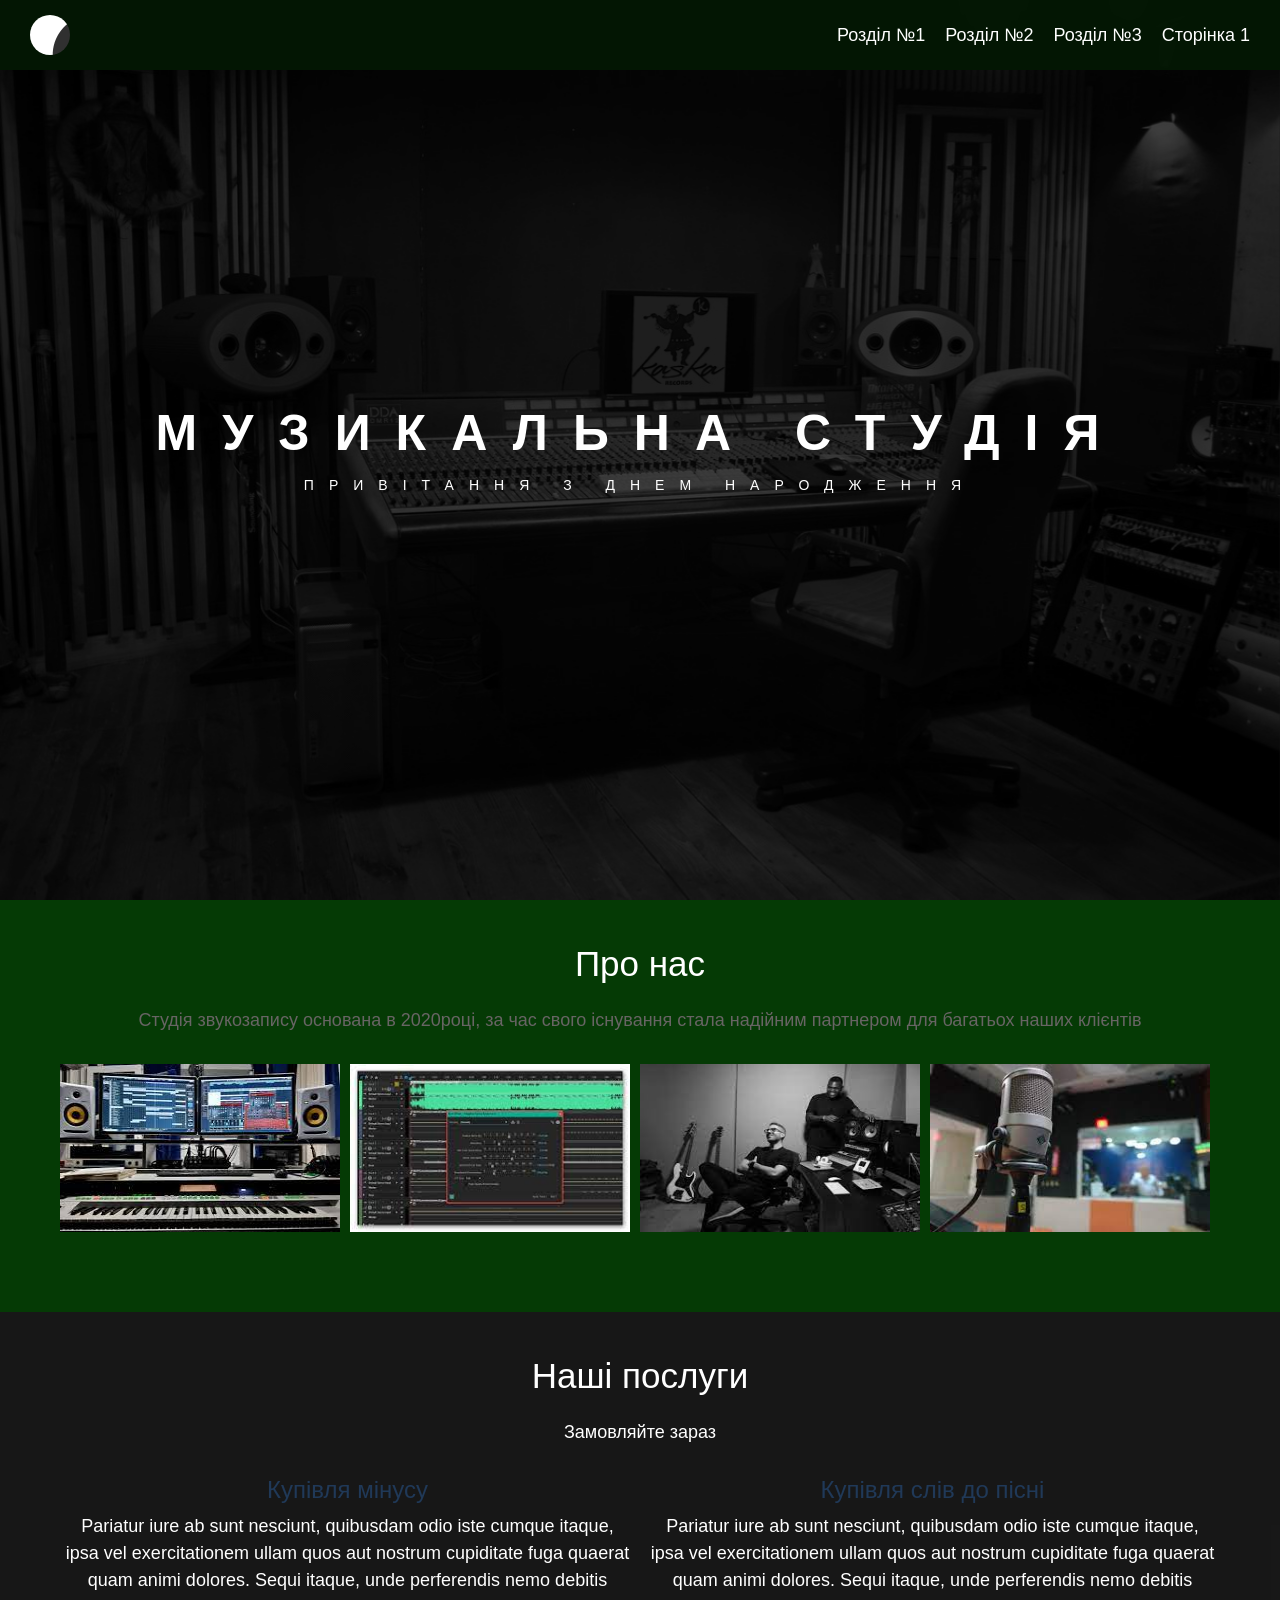
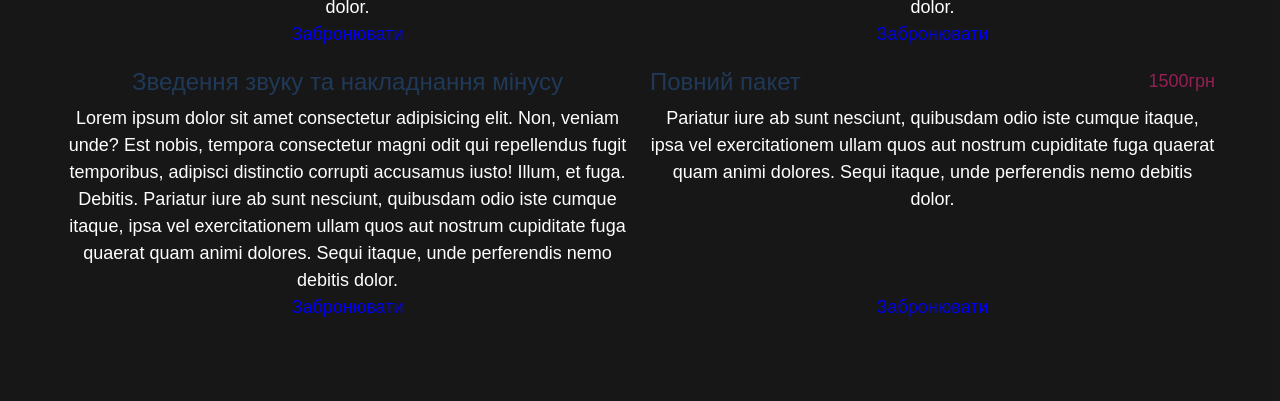
==== commit 37e8d75e: "recent changes" ====
--- a/index.html
+++ b/index.html
@@ -26,18 +26,15 @@
                             <span class="menu__arrow"></span>
                             <ul class="menu__sub-list">
                                 <li>
-                                    <a href="" class="menu__sub-link">Розділ Сторінка 1</a>
+                                    <a href="#" class="menu__sub-link">Розділ Сторінка 1</a>
                                 </li>
                                 <li>
-                                    <a href="" class="menu__sub-link">Розділ Сторінка 2</a>
+                                    <a href="#" class="menu__sub-link">Розділ Сторінка 2</a>
                                 </li>
                                 <li>
-                                    <a href="" class="menu__sub-link">Розділ Сторінка 3</a>
+                                    <a href="#" class="menu__sub-link">Розділ Сторінка 3</a>
                                 </li>
                             </ul>
-                        </li>
-                        <li>
-                            <a href="" class="menu__link">Сторінка 2</a>
                         </li>
                     </ul>
                 </nav>
@@ -84,7 +81,7 @@
                                 <div class="item__body">
                                     <div class="item__title">Купівля мінусу</div>
                                     <div class="item__text">Pariatur iure ab sunt nesciunt, quibusdam odio iste cumque itaque, ipsa vel exercitationem ullam quos aut nostrum cupiditate fuga quaerat quam animi dolores. Sequi itaque, unde perferendis nemo debitis dolor.</div>
-                                   <div class="linkbuy"> <a target="_blank" href="http://google.com">Забронювати</a></div>
+                                    <div class="linkbuy"> <a target="_blank" href="http://google.com">Забронювати</a></div>
                                     </div>
                             </div>
                             <div class="item__row">
@@ -106,7 +103,7 @@
                                     <div class="item__2title">
                                     <div class="item__title__ofprice" >Повний пакет</div>
                                     <div class="item__title__price">1500грн</div>
-                                     </div>
+                                    </div>
                                 <div class="item__text">Pariatur iure ab sunt nesciunt, quibusdam odio iste cumque itaque, ipsa vel exercitationem ullam quos aut nostrum cupiditate fuga quaerat quam animi dolores. Sequi itaque, unde perferendis nemo debitis dolor.</div>
                                     <div class="nonetext"> consectetur, adipisicing elit. Enim doloribus deserunt, dolore, hic adipisci necessitatibus quam quas molestias ipsam ea error fugiat illo rem minus voluptatibus voluptate obcaecati explicabo sequi.</div>
                                 <div class="linkbuy"><a class="non" target="_blank" href="http://google.com">Забронювати</a></div>
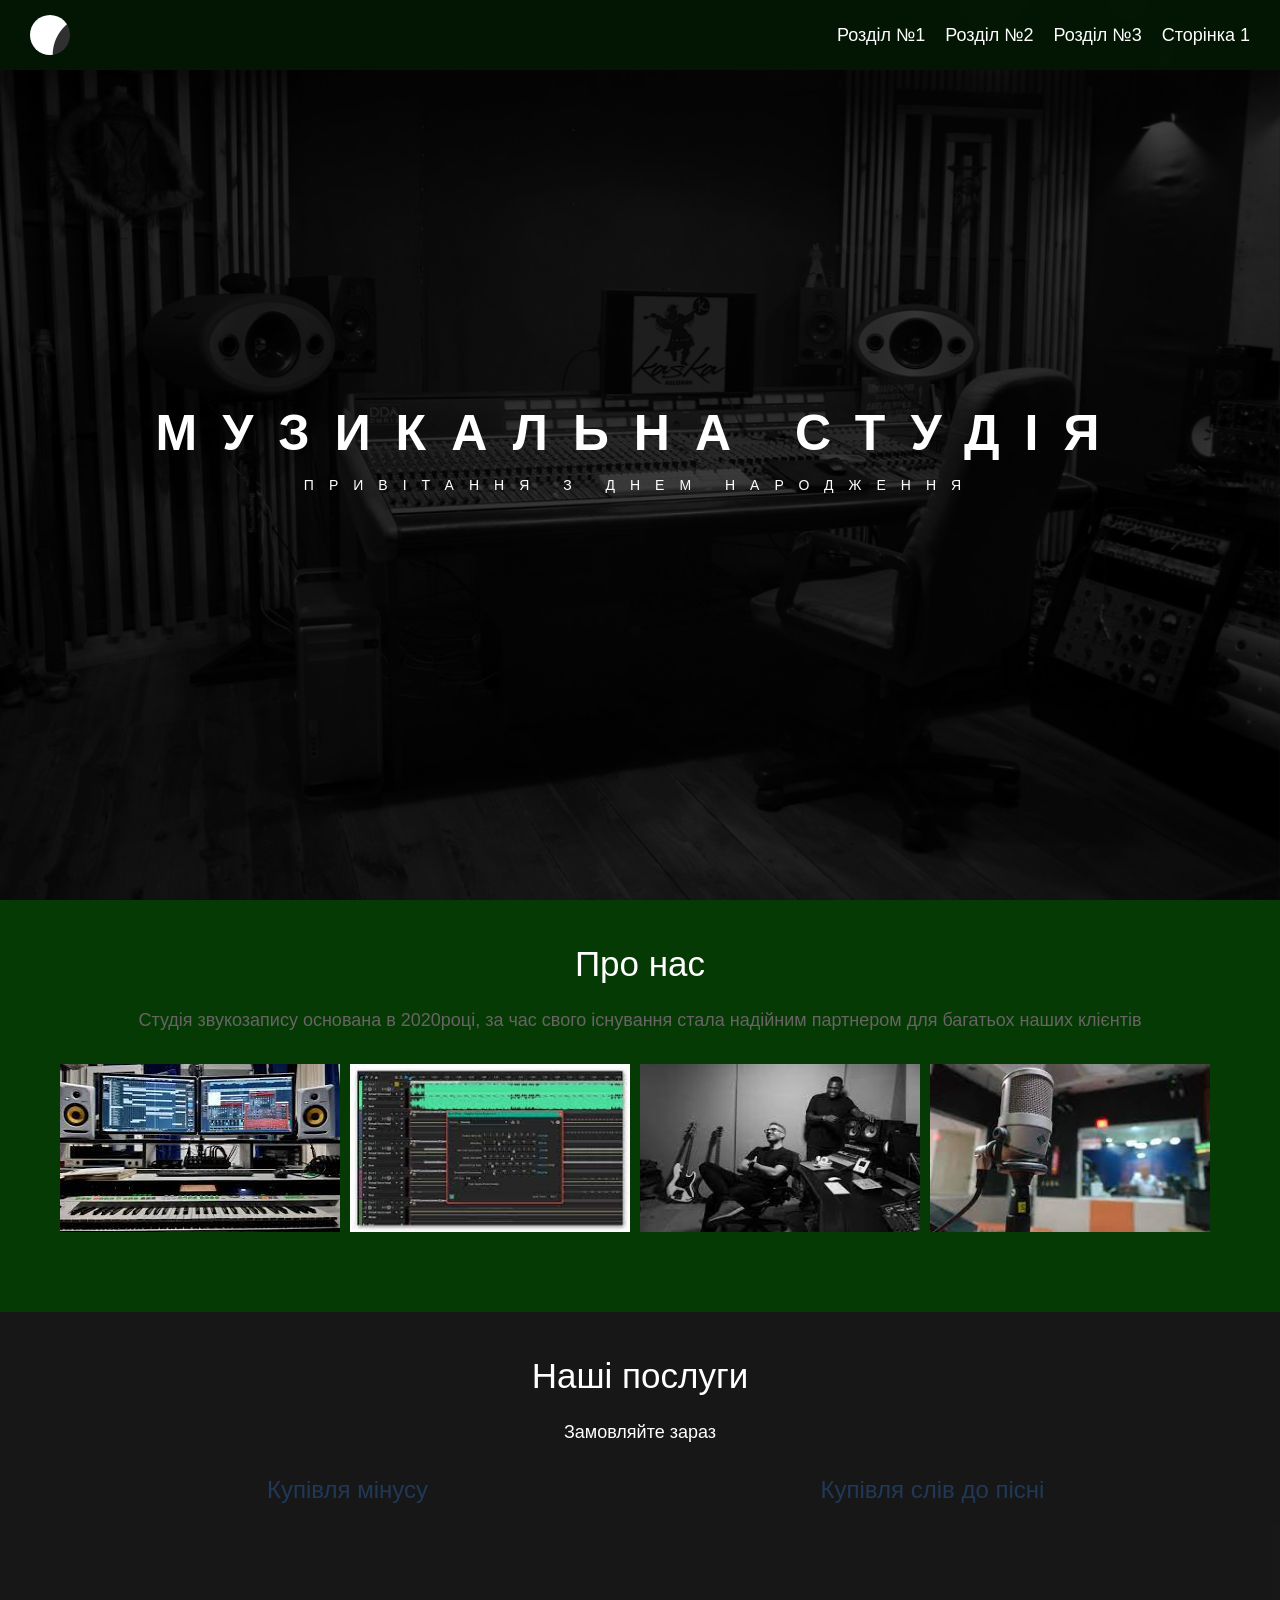
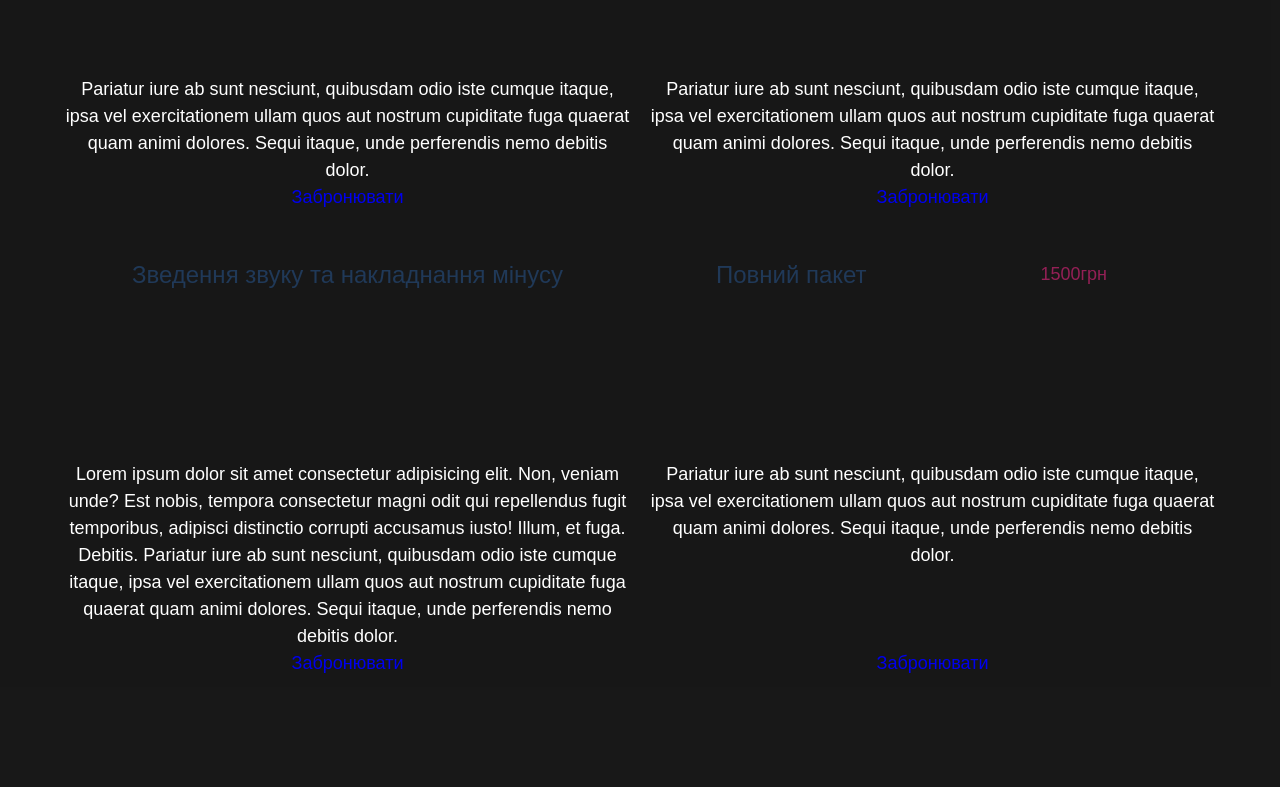
==== commit 98b70837: "change for for reservation" ====
--- a/index.html
+++ b/index.html
@@ -81,21 +81,21 @@
                                 <div class="item__body">
                                     <div class="item__title">Купівля мінусу</div>
                                     <div class="item__text">Pariatur iure ab sunt nesciunt, quibusdam odio iste cumque itaque, ipsa vel exercitationem ullam quos aut nostrum cupiditate fuga quaerat quam animi dolores. Sequi itaque, unde perferendis nemo debitis dolor.</div>
-                                    <div class="linkbuy"> <a target="_blank" href="http://google.com">Забронювати</a></div>
+                                    <div class="linkbuy"> <a class="reservation" target="_blank" href="http://google.com">Забронювати</a></div>
                                     </div>
                             </div>
                             <div class="item__row">
                                 <div class="item__body">
                                 <div class="item__title">Купівля слів до пісні</div>
                                 <div class="item__text">Pariatur iure ab sunt nesciunt, quibusdam odio iste cumque itaque, ipsa vel exercitationem ullam quos aut nostrum cupiditate fuga quaerat quam animi dolores. Sequi itaque, unde perferendis nemo debitis dolor.</div>
-                                <div class='linkbuy'><a target="_blank" href="http://google.com">Забронювати</a></div>
+                                <div class='linkbuy'><a class="reservation" target="_blank" href="http://google.com">Забронювати</a></div>
                                 </div>
                             </div>
                             <div class="item__row">
                                 <div class="item__body">
                                 <div class="item__title">Зведення звуку та накладнання мінусу</div>
                                 <div class="item__text">Lorem ipsum dolor sit amet consectetur adipisicing elit. Non, veniam unde? Est nobis, tempora consectetur magni odit qui repellendus fugit temporibus, adipisci distinctio corrupti accusamus iusto! Illum, et fuga. Debitis. Pariatur iure ab sunt nesciunt, quibusdam odio iste cumque itaque, ipsa vel exercitationem ullam quos aut nostrum cupiditate fuga quaerat quam animi dolores. Sequi itaque, unde perferendis nemo debitis dolor.</div>
-                                    <div class="linkbuy"><a target="_blank" href="http://google.com">Забронювати</a></div>
+                                    <div class="linkbuy"><a class="reservation" target="_blank" href="http://google.com">Забронювати</a></div>
                                 </div>
                             </div>
                             <div class="item__row">
@@ -106,7 +106,7 @@
                                     </div>
                                 <div class="item__text">Pariatur iure ab sunt nesciunt, quibusdam odio iste cumque itaque, ipsa vel exercitationem ullam quos aut nostrum cupiditate fuga quaerat quam animi dolores. Sequi itaque, unde perferendis nemo debitis dolor.</div>
                                     <div class="nonetext"> consectetur, adipisicing elit. Enim doloribus deserunt, dolore, hic adipisci necessitatibus quam quas molestias ipsam ea error fugiat illo rem minus voluptatibus voluptate obcaecati explicabo sequi.</div>
-                                <div class="linkbuy"><a class="non" target="_blank" href="http://google.com">Забронювати</a></div>
+                                <div class="linkbuy"><a class="reservation" class="non" target="_blank" href="http://google.com">Забронювати</a></div>
                                 </div>
                             </div>
                         </div>
--- a/css/style.css
+++ b/css/style.css
@@ -211,6 +211,7 @@
 	justify-content: space-between;
     display: grid;
 	padding: 10px;
+	margin-bottom: 30px;
 }
 
 /*
@@ -240,12 +241,14 @@
 	padding: 0 0 10px;
 	color: #203958;
     font-size: 24px;
+	min-height: 200px;
 	}
 
 .item__2title{
-	display: flex;
-	flex: 0 0 50%;
-	justify-content: space-between;
+	display: grid;
+    justify-content: space-between;
+    min-height: 200px;
+    grid-template-columns: 1fr 1fr;
 }
 
 .item__title__ofprice{
@@ -269,9 +272,11 @@
 	box-shadow: -1px 0px 11px 11px rgb(255 255 255);
     background-color: rgb(255 255 255);
     color: red;
-	
-}
-
+}
+
+.reservation:hover{
+	min-width: 120px;
+}
 
 .nonetext{
 opacity: 0;
@@ -538,4 +543,5 @@
 	.nonetext{
 	display: none;
 }
-}+}
+
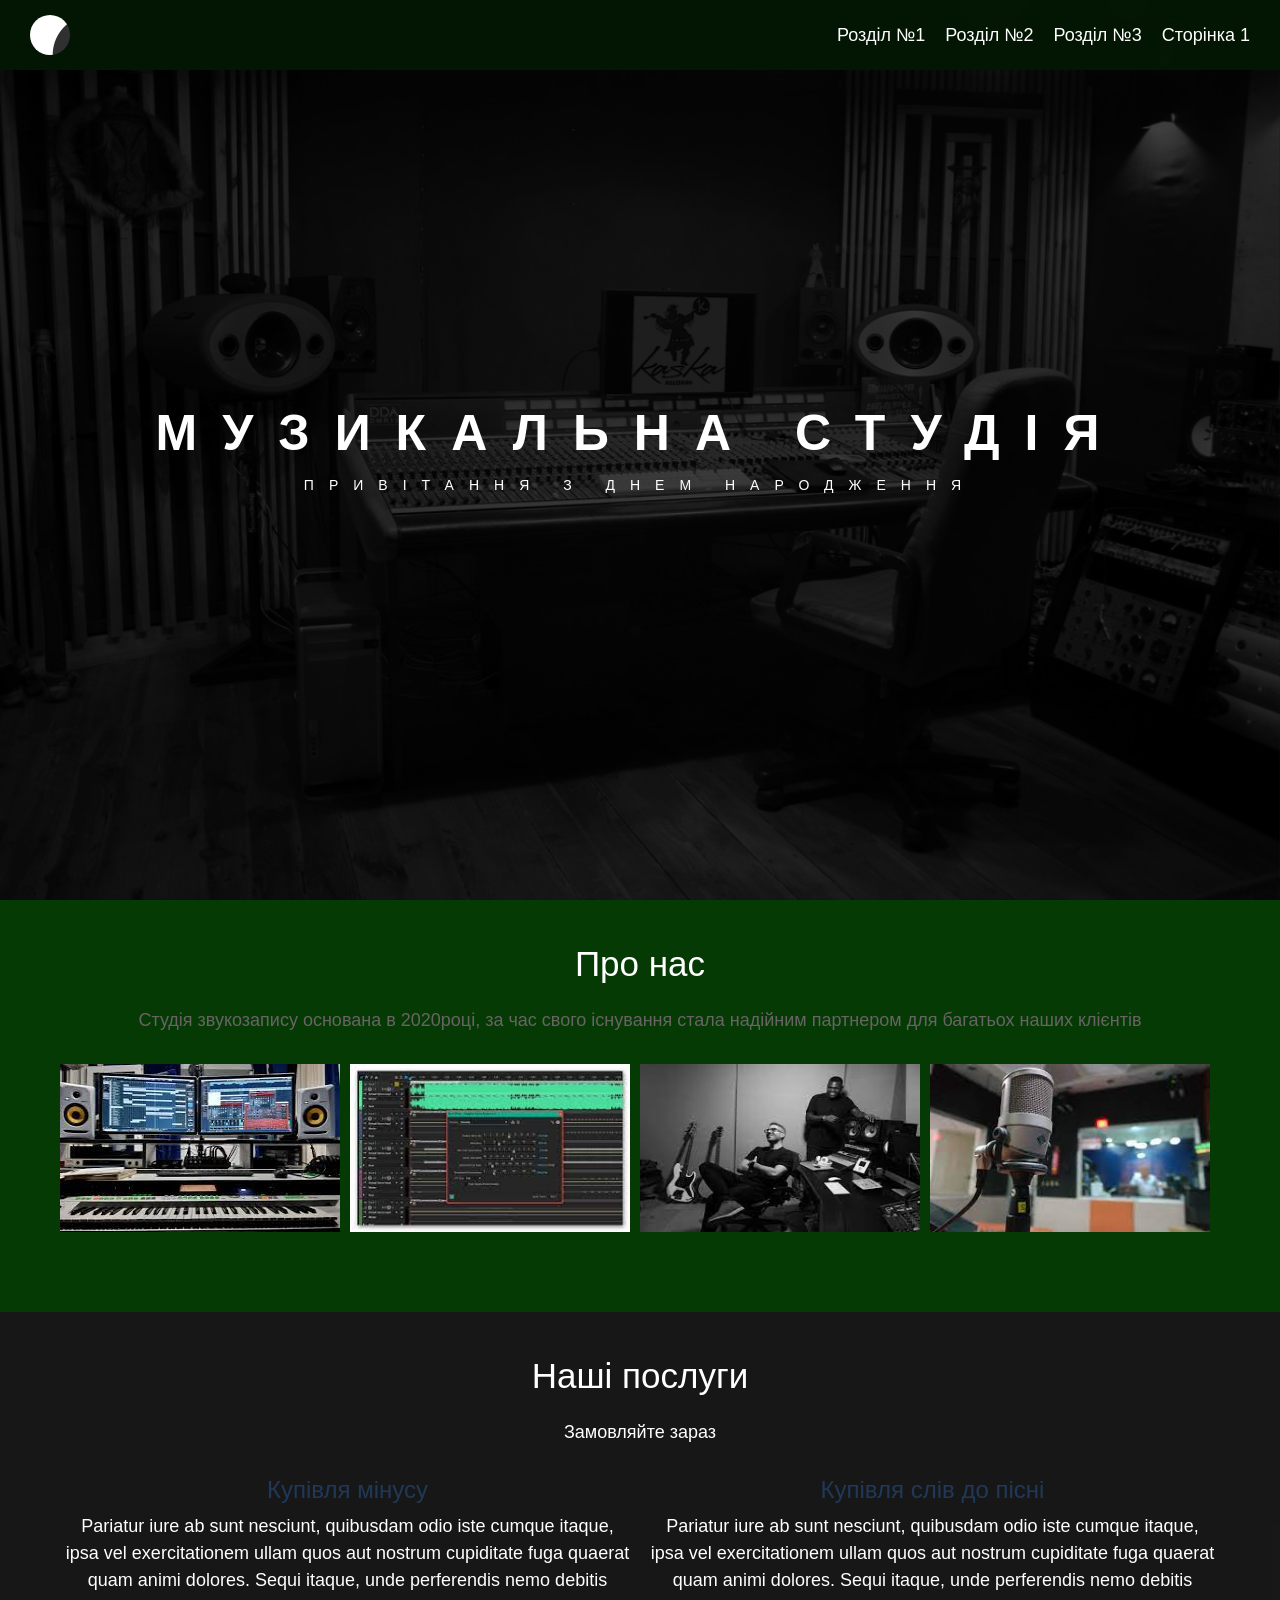
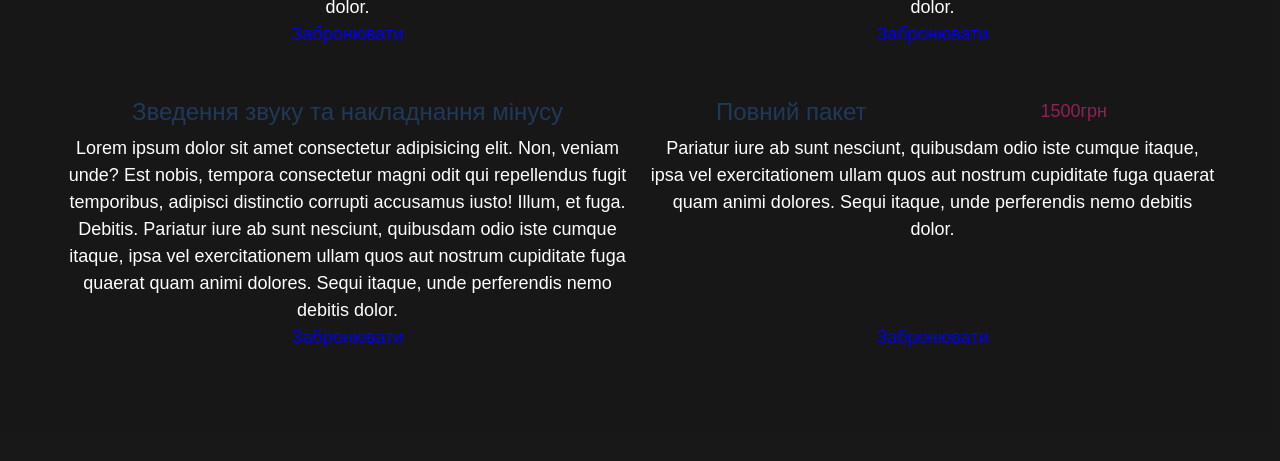
==== commit b415391e: "fix viewport and drggable img" ====
--- a/index.html
+++ b/index.html
@@ -2,7 +2,7 @@
 <html lang="en">
 <head>
     <meta charset="UTF-8">
-    <meta name="viewport" content="width=1400">
+    <meta name="viewport" content="width=device-width, initial-scale=1">
     <title>Привітання аудіозаписом</title>
     <link rel="stylesheet" href="css/style.css">
     <link rel="shortcut icon" href="favicon.ico">
--- a/css/style.css
+++ b/css/style.css
@@ -42,7 +42,6 @@
 }
 .linkbuy{
 	display: grid;
-	justify-content: center;
 }
 
 .wrapper {
@@ -241,13 +240,20 @@
 	padding: 0 0 10px;
 	color: #203958;
     font-size: 24px;
-	min-height: 200px;
-	}
+	}
+
+@media (max-width: 550px) {
+	.item__title { 
+		min-height: 200px;
+	}
+	.item__2title {
+		min-height: 200px;
+	}
+}
 
 .item__2title{
 	display: grid;
     justify-content: space-between;
-    min-height: 200px;
     grid-template-columns: 1fr 1fr;
 }
 
@@ -332,7 +338,6 @@
 	display: none;
 }
 
- 
 .menu__body{}
 .menu__list{}
 .menu__list > li {
